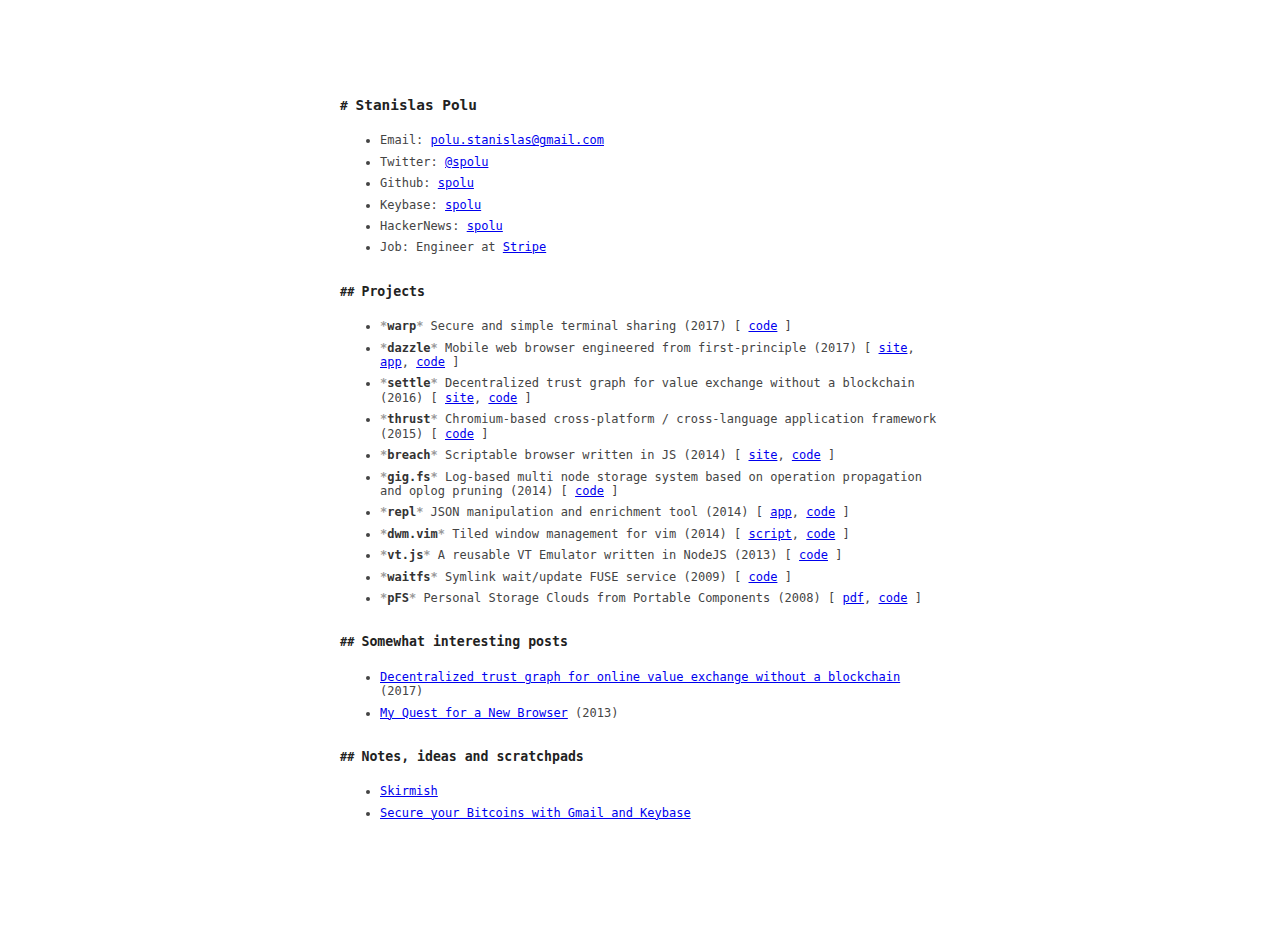
==== index.html @ cd226054 "Update title" ====
<!doctype html>
<html lang="en-US">
  <head>
    <title>Stanislas Polu's Homepage</title>
    <link rel="stylesheet" type="text/css" href="style.css">
  </head>
  <body>
    <section id="wrapper">
      <h1>Stanislas Polu</h1>
      <ul>
        <li>Email: <a href="mailto:polu.stanislas@gmail.com">polu.stanislas@gmail.com</a></li>
        <li>Twitter: <a href="https://twitter.com/spolu">@spolu</a></li>
        <li>Github: <a href="https://github.com/spolu">spolu</a></li>
        <li>Keybase: <a href="https://keybase.io/spolu">spolu</a></li>
        <li>HackerNews: <a href="https://news.ycombinator.com/user?id=spolu">spolu</a></li>
        <li>Job: Engineer at <a href="https://stripe.com">Stripe</a></li>
      </ul>

      <h2>Projects</h2>
      <ul>
        <li>
          <strong>warp</strong>
          Secure and simple terminal sharing
          (2017) [
          <a href="https://github.com/spolu/warp">code</a>
          ]
        </li>
        <li>
          <strong>dazzle</strong>
          Mobile web browser engineered from first-principle
          (2017) [
          <a href="https://dazzle.now.sh/">site</a>,
          <a href="https://itunes.apple.com/us/app/dazzle-browser/id1204014516">app</a>,
          <a href="https://github.com/spolu/dazzle">code</a>
          ]
        </li>
        <li>
          <strong>settle</strong>
          Decentralized trust graph for value exchange without a blockchain
          (2016) [
          <a href="https://settle.network">site</a>,
          <a href="https://github.com/spolu/settle">code</a>
          ]
        </li>
        <li>
          <strong>thrust</strong>
          Chromium-based cross-platform / cross-language application framework
          (2015) [
          <a href="https://github.com/breach/thrust">code</a>
          ]
        </li>
        <li>
          <strong>breach</strong>
          Scriptable browser written in JS
          (2014) [
          <a href="https://breach.github.io/breach_core/">site</a>,
          <a href="https://github.com/breach/breach_core">code</a>
          ]
        </li>
        <li>
          <strong>gig.fs</strong>
          Log-based multi node storage system based on operation propagation and oplog pruning
          (2014) [
          <a href="https://github.com/breach/gig.fs">code</a>
          ]
        </li>
        <li>
          <strong>repl</strong>
          JSON manipulation and enrichment tool
          (2014) [
          <a href="https://spolu.github.io/repl/">app</a>,
          <a href="https://github.com/spolu/repl">code</a>
          ]
        </li>
        <li>
          <strong>dwm.vim</strong>
          Tiled window management for vim
          (2014) [
          <a href="http://www.vim.org/scripts/script.php?script_id=4186">script</a>,
          <a href="https://github.com/spolu/dwm.vim">code</a>
          ]
        </li>
        <li>
          <strong>vt.js</strong>
          A reusable VT Emulator written in NodeJS
          (2013) [
          <a href="https://github.com/spolu/vt.js">code</a>
          ]
        </li>
        <li>
          <strong>waitfs</strong>
          Symlink wait/update FUSE service
          (2009) [
          <a href="https://github.com/spolu/waitfs">code</a>
          ]
        </li>
        <li>
          <strong>pFS</strong>
          Personal Storage Clouds from Portable Components
          (2008) [
          <a href="http://www.scs.stanford.edu/~spolu/pub/pfs.pdf">pdf</a>,
          <a href="https://github.com/spolu/pfs">code</a>
          ]
        </li>
      </ul>

      <h2>Somewhat interesting posts</h2>

      <ul>
        <li>
          <a href="https://settle.network/posts/intro/">Decentralized trust graph for online value exchange without a blockchain</a>
          (2017)
        </li>
        <li>
          <a href="https://web.archive.org/web/20130930003841/http://spolu.github.io/exo_browser/2013/09/11/my-quest-for-a-new-browser.html">My Quest for a New Browser</a>
          (2013)
        </li>
      </ul>

      <h2>Notes, ideas and scratchpads</h2>
      <ul>
        <li>
          <a href="notes/skirmish.html">Skirmish</a>
        </li>
        <li>
          <a href="notes/bitcoin_gmail_keybase.html">Secure your Bitcoins with Gmail and Keybase</a>
        </li>
      </ul>

    </section>
  </body>
</html>
---- style.css ----
/* Clearfix */
.clearfix:after {
  content: "";
  display: table;
  clear: both;
}
.hidden { display: none; }

/* Spacing */
h1, h2, h3, h4, h5, h6, p, #post-list li, pre {
  margin-bottom: 20px;
  margin-top: 30px;
}
ul {
  margin-bottom: 20px;
}
li {
  margin-bottom: 7px;
}

/* Before */
h1:before {
  content: "# ";
  font-size: 0.9em;
}
h2:before {
  content: "## ";
  font-size: 0.9em;
}
h3:before {
  content: "### ";
  font-size: 0.9em;
}

em:before, i:before {
  content: "/";
  opacity: 0.5;
}
em:after, i:after {
  content: "/";
  opacity: 0.5;
}

strong:before {
  content: "*";
  opacity: 0.5;
}
strong:after {
  content: "*";
  opacity: 0.5;
}

/* Base */
html, body { height: 100%; }

body {
  font:12px/1 Menlo, "DejaVu Sans Mono", "Lucida Console", monospace;
  color: #444;
  -webkit-font-smoothing: antialiased;
  text-rendering: optimizeLegibility;
  line-height: 1.2em;
}

h1 {
  font-size: 1.2em;
  color: #222;
  font-weight: bold;
}

h2 {
  font-size: 1.1em;
  color: #222;
  font-weight: bold;
}

h3, h4, h5 {
  color: #444;
  font-weight: bold
}

h6 {
  font-size: 13px;
  font-weight: bold;
  color: #666;
  margin-bottom: 6px;
}

li {
  list-style-position:outside;
}

em, i {
  color: #777;
  font-style: italic;
}

b, strong {
  font-weight: bold;
  color: #333;
}

blockquote {
  padding-left: 15px;
  border-left: 3px solid #eee;
}

hr {
  display: block;
  border: none;
  height: 1px;
  margin: 40px auto;
  background: #eee;
}

table {
  width: 100%;
  margin: 40px 0;
  border-collapse: collapse;
  font-size: 13px;
  line-height: 1.5em;
}

th,td {
  text-align: left;
  padding-right: 20px;
  vertical-align: top;
}

table td,td {
  border-spacing: none;
  border-style: solid;
  padding: 10px 15px;
  border-width: 1px 0 0 0;
}

tr>td {
  border-top: 1px solid #eaeaea;
}

tr:nth-child(odd)>td {
  background: #fcfcfc;
}

thead th,th {
  text-align: left;
  padding: 10px 15px;
  height: 20px;
  font-size: 13px;
  font-weight: bold;
  color: #444;
  border-bottom: 1px solid #dadadc;
  cursor: default;
  white-space: nowrap;
}

img {
  width: 100%;
  max-width: 100%;
  border-radius: 3px;
}

/* Wrapper */
#wrapper {
  max-width: 600px;
  margin: 0 auto;
  padding: 60px 40px 100px 40px;
}

/* Highlight */
code.hljs {
  padding-top: 0em;
  padding-bottom: 0em;
}

pre {
  margin-top: 15px;
  margin-bottom: 15px;
}
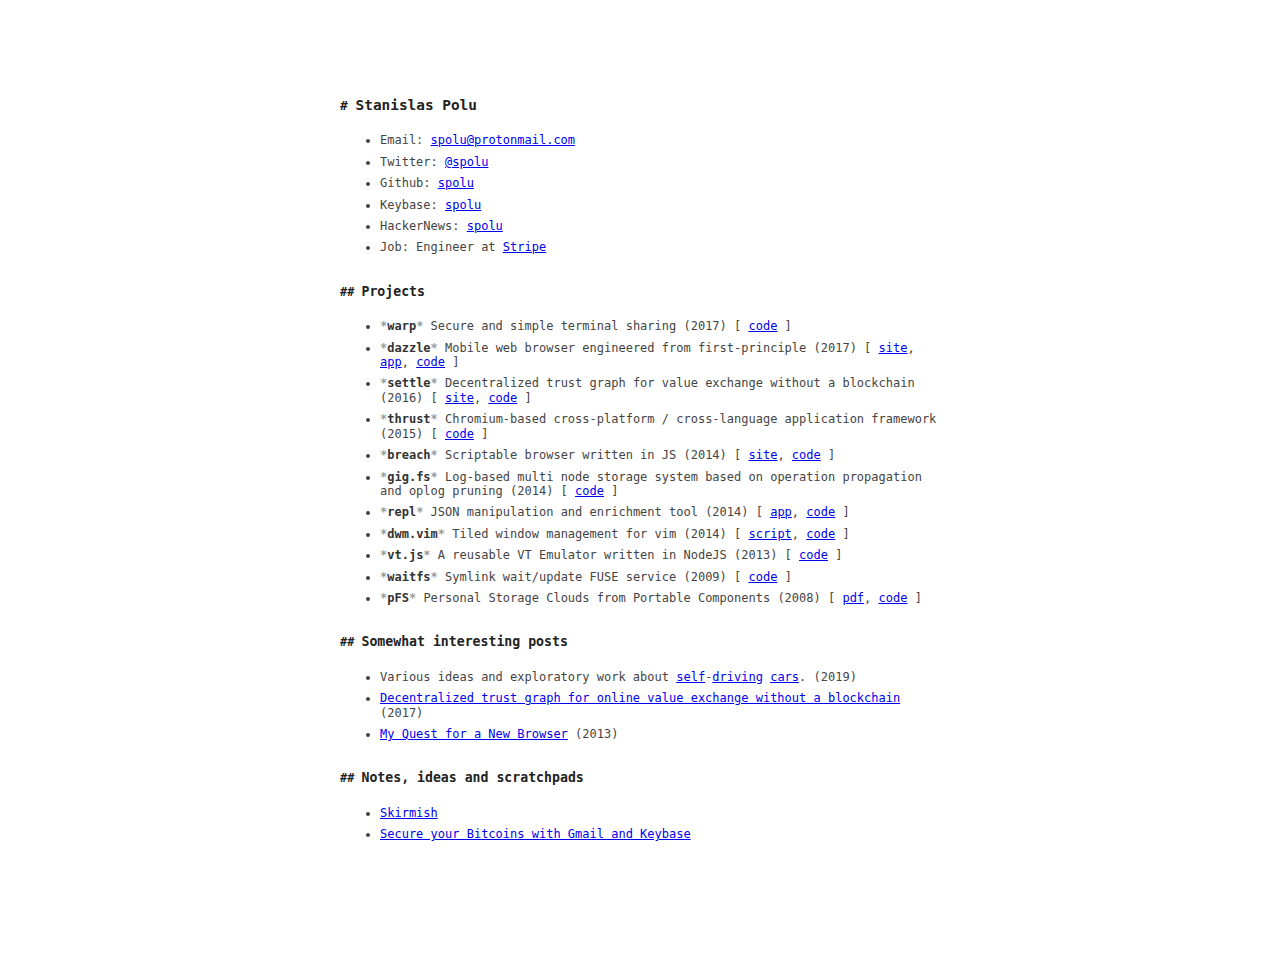
==== commit 097cb691: "email and project update" ====
--- a/index.html
+++ b/index.html
@@ -8,7 +8,7 @@
     <section id="wrapper">
       <h1>Stanislas Polu</h1>
       <ul>
-        <li>Email: <a href="mailto:polu.stanislas@gmail.com">polu.stanislas@gmail.com</a></li>
+        <li>Email: <a href="mailto:spolu@protonmail.com">spolu@protonmail.com</a></li>
         <li>Twitter: <a href="https://twitter.com/spolu">@spolu</a></li>
         <li>Github: <a href="https://github.com/spolu">spolu</a></li>
         <li>Keybase: <a href="https://keybase.io/spolu">spolu</a></li>
@@ -38,7 +38,7 @@
           <strong>settle</strong>
           Decentralized trust graph for value exchange without a blockchain
           (2016) [
-          <a href="https://settle.network">site</a>,
+          <a href="https://web.archive.org/web/20180313200319/https://settle.network/">site</a>,
           <a href="https://github.com/spolu/settle">code</a>
           ]
         </li>
@@ -108,7 +108,11 @@
 
       <ul>
         <li>
-          <a href="https://settle.network/posts/intro/">Decentralized trust graph for online value exchange without a blockchain</a>
+          Various ideas and exploratory work about <a href="https://twitter.com/spolu/status/1100072779326672898">self</a>-<a href="https://twitter.com/spolu/status/1014778974239625216">driving</a> <a href="https://github.com/spolu/donkey">cars</a>.
+          (2019)
+        </li>
+        <li>
+          <a href="https://web.archive.org/web/20170722064044/https://settle.network/posts/intro/">Decentralized trust graph for online value exchange without a blockchain</a>
           (2017)
         </li>
         <li>
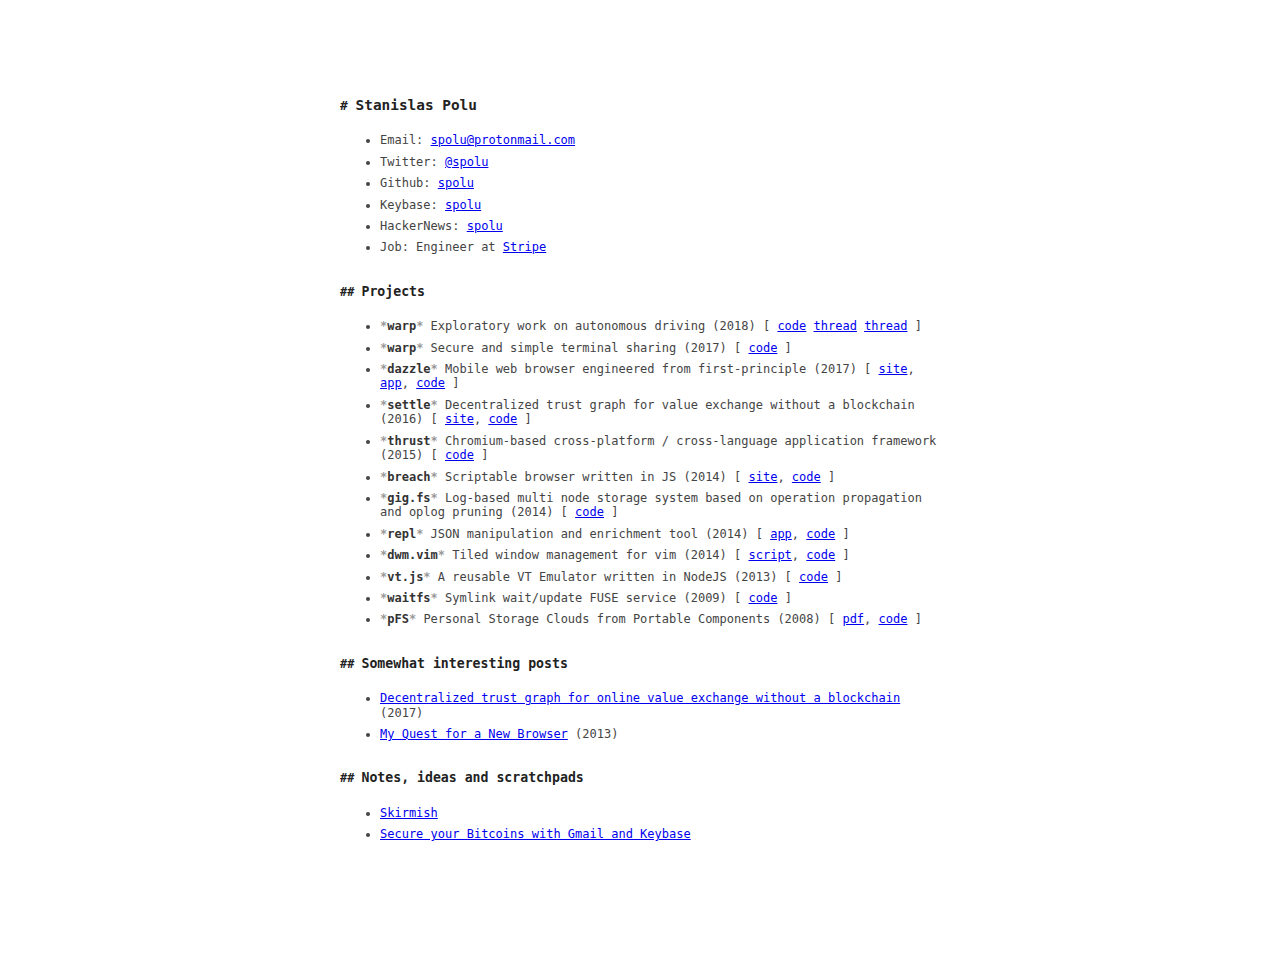
==== commit f91997f7: "bump to project" ====
--- a/index.html
+++ b/index.html
@@ -18,6 +18,15 @@
 
       <h2>Projects</h2>
       <ul>
+        <li>
+          <strong>warp</strong>
+          Exploratory work on autonomous driving
+          (2018) [
+          <a href="https://github.com/spolu/donkey">code</a>
+          <a href="https://twitter.com/spolu/status/1014778974239625216">thread</a>
+          <a href="https://twitter.com/spolu/status/1100072779326672898">thread</a>
+          ]
+        </li>
         <li>
           <strong>warp</strong>
           Secure and simple terminal sharing
@@ -108,10 +117,6 @@
 
       <ul>
         <li>
-          Various ideas and exploratory work about <a href="https://twitter.com/spolu/status/1100072779326672898">self</a>-<a href="https://twitter.com/spolu/status/1014778974239625216">driving</a> <a href="https://github.com/spolu/donkey">cars</a>.
-          (2019)
-        </li>
-        <li>
           <a href="https://web.archive.org/web/20170722064044/https://settle.network/posts/intro/">Decentralized trust graph for online value exchange without a blockchain</a>
           (2017)
         </li>
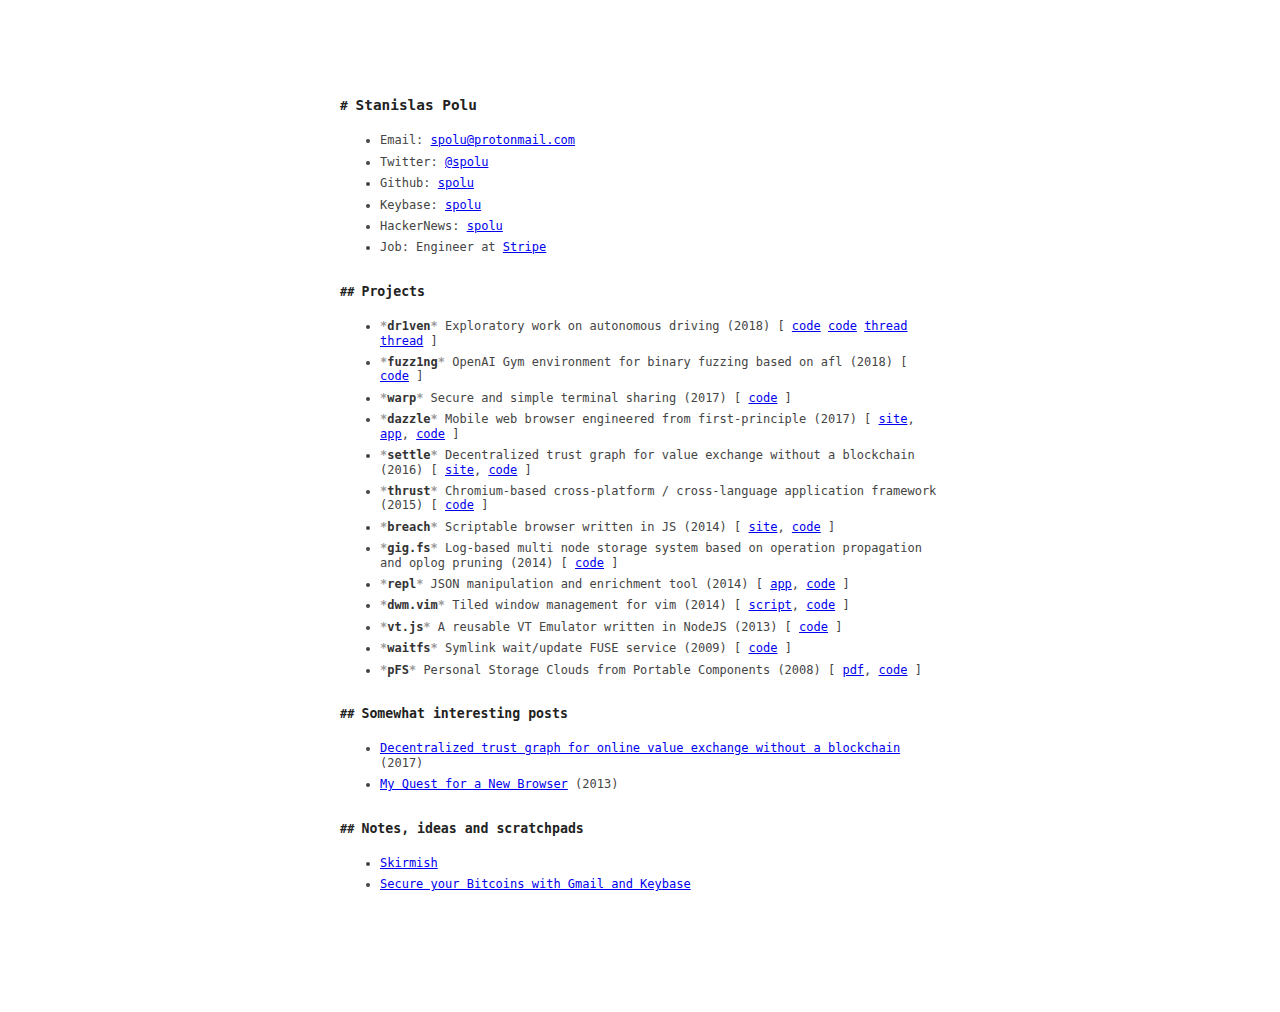
==== commit ffacd352: "add fuzz1ng" ====
--- a/index.html
+++ b/index.html
@@ -19,12 +19,20 @@
       <h2>Projects</h2>
       <ul>
         <li>
-          <strong>warp</strong>
+          <strong>dr1ven</strong>
           Exploratory work on autonomous driving
           (2018) [
+          <a href="https://github.com/dr1ven-tech/dr1ven">code</a>
           <a href="https://github.com/spolu/donkey">code</a>
           <a href="https://twitter.com/spolu/status/1014778974239625216">thread</a>
           <a href="https://twitter.com/spolu/status/1100072779326672898">thread</a>
+          ]
+        </li>
+        <li>
+          <strong>fuzz1ng</strong>
+          OpenAI Gym environment for binary fuzzing based on afl
+          (2018) [
+          <a href="https://github.com/spolu/gym_fuzz1ng">code</a>
           ]
         </li>
         <li>
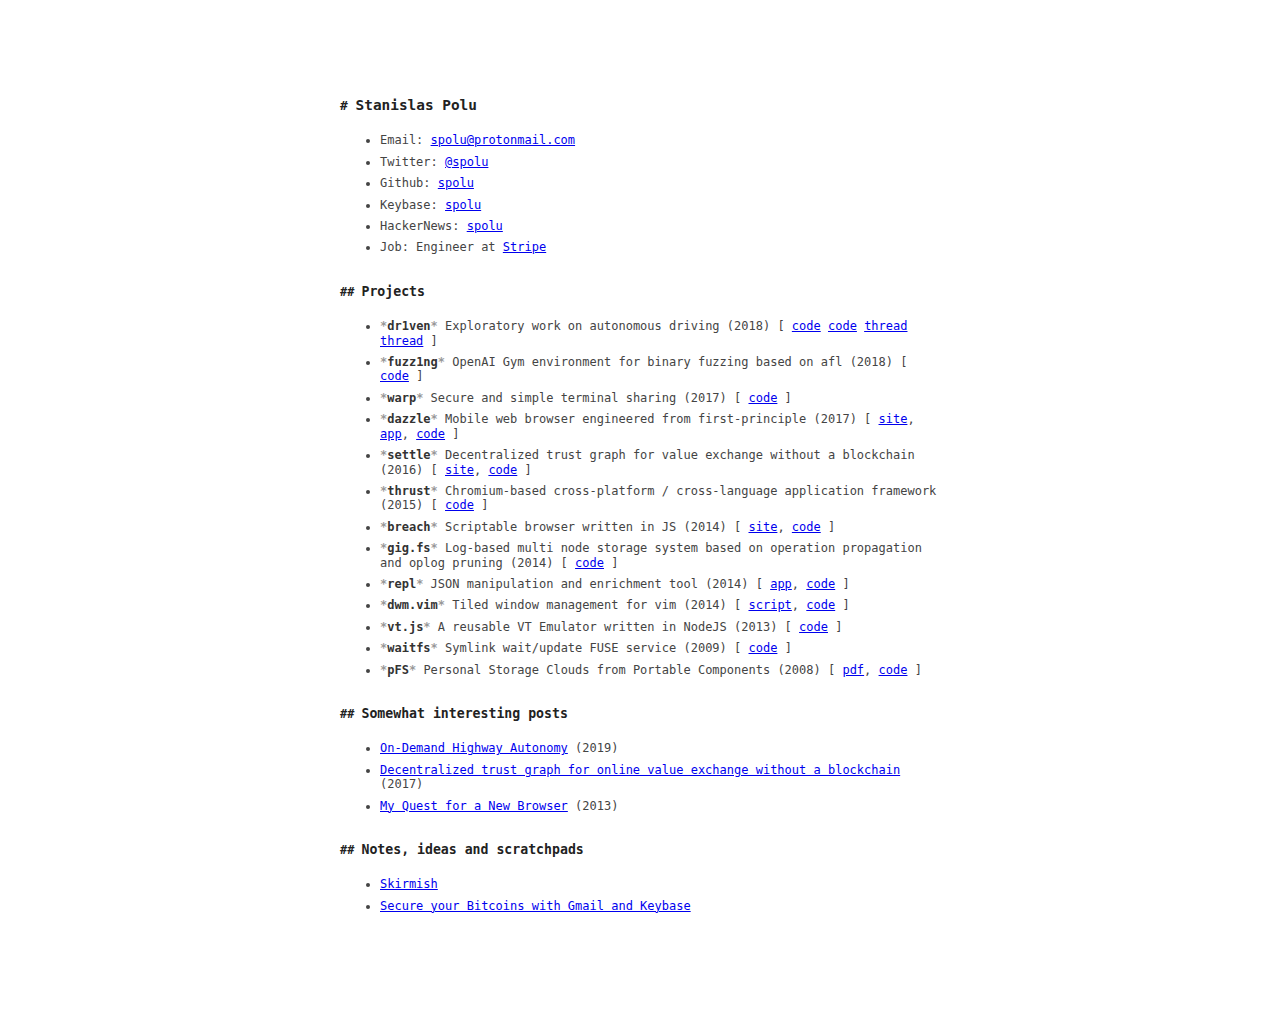
==== commit ca97e653: "add on-demand highway autonomy" ====
--- a/index.html
+++ b/index.html
@@ -125,6 +125,10 @@
 
       <ul>
         <li>
+          <a href="https://www.notion.so/On-Demand-Highway-Autonomy-74011bf8ca4040c9b7f1e9be1797c1b4">On-Demand Highway Autonomy</a>
+          (2019)
+        </li>
+        <li>
           <a href="https://web.archive.org/web/20170722064044/https://settle.network/posts/intro/">Decentralized trust graph for online value exchange without a blockchain</a>
           (2017)
         </li>
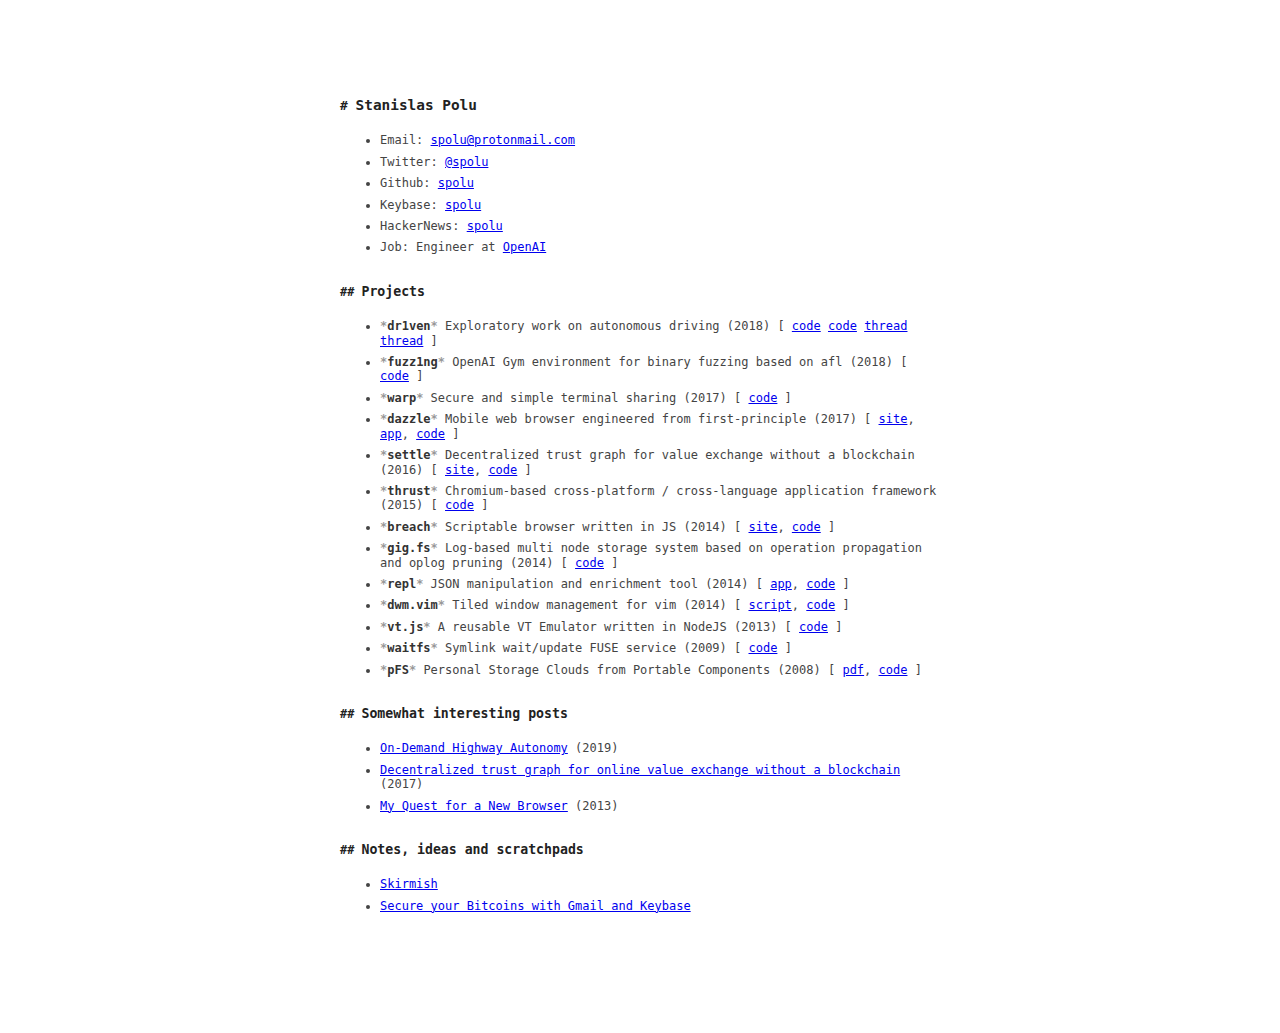
==== commit 652db3d7: "job change" ====
--- a/index.html
+++ b/index.html
@@ -13,7 +13,7 @@
         <li>Github: <a href="https://github.com/spolu">spolu</a></li>
         <li>Keybase: <a href="https://keybase.io/spolu">spolu</a></li>
         <li>HackerNews: <a href="https://news.ycombinator.com/user?id=spolu">spolu</a></li>
-        <li>Job: Engineer at <a href="https://stripe.com">Stripe</a></li>
+        <li>Job: Engineer at <a href="https://openai.com">OpenAI</a></li>
       </ul>
 
       <h2>Projects</h2>
